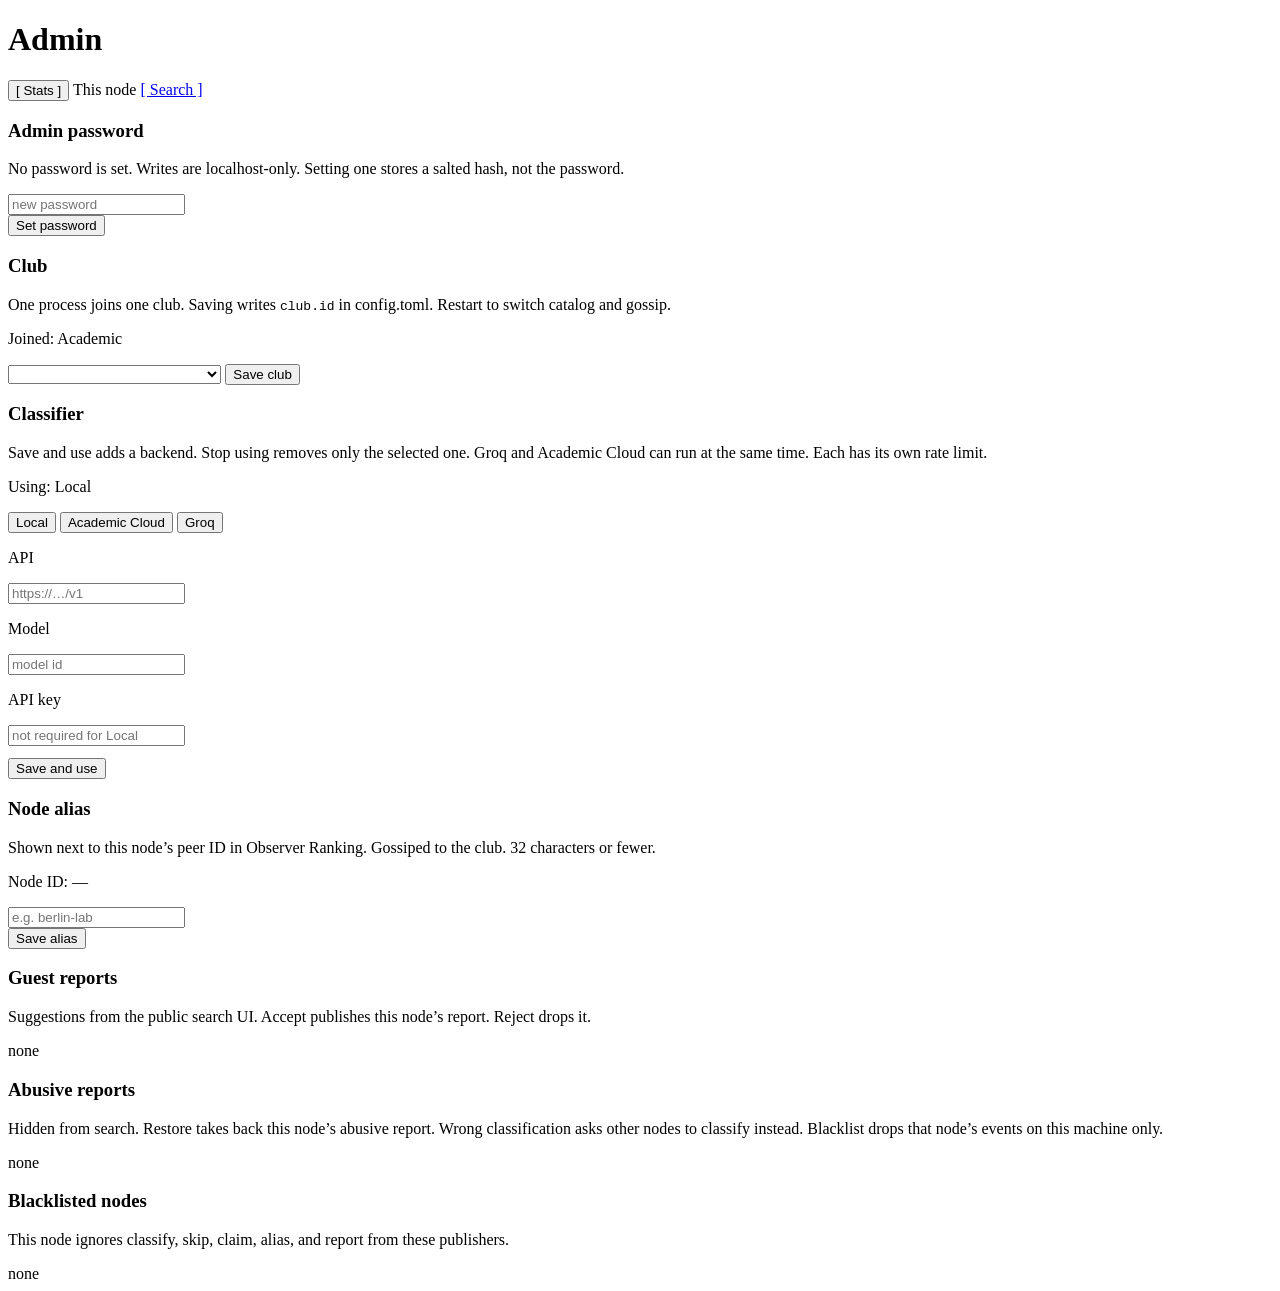
==== observer/static/admin.html @ bf6abea1 "Initial observer: local classify over Bitswap WANTs, shared  catalog via gossipsub" ====
<!DOCTYPE html>
<html lang="en">
<head>
<meta charset="utf-8">
<meta name="viewport" content="width=device-width, initial-scale=1">
<title>IPFS Observer — Admin</title>
<link rel="stylesheet" href="/static/style.css">
</head>
<body>
<div class="container">
  <h1>Admin</h1>
  <div class="meta-line">
    <button type="button" class="disclosure" id="statsToggle" onclick="toggleStats()">[ Stats ]</button>
    <span id="metaBits">This node</span>
    <a href="/">[ Search ]</a>
  </div>
  <div class="stats-row" id="statCards"></div>

  <div class="section" id="authWait">
    <p class="hint">Checking admin access…</p>
  </div>

  <div class="section" id="loginSection" hidden>
    <h3>Log in</h3>
    <p class="hint">This node has an admin password. Sign in to use admin features.</p>
    <div class="row">
      <div style="flex:1;min-width:12em">
        <input type="password" id="loginPassword" autocomplete="current-password" placeholder="password" onkeydown="if(event.key==='Enter')login()">
      </div>
      <button type="button" class="btn btn-search" id="loginBtn" onclick="login()">Log in</button>
    </div>
    <div class="status" id="loginStatus"></div>
  </div>

  <div class="section" id="passwordSection" hidden>
    <h3>Admin password</h3>
    <p class="hint" id="passwordHint">No password is set. Writes are localhost-only. Setting one stores a salted hash, not the password.</p>
    <div class="row" id="currentPasswordRow" hidden>
      <div style="flex:1;min-width:12em">
        <input type="password" id="currentPassword" autocomplete="current-password" placeholder="current password">
      </div>
    </div>
    <div class="row" style="margin-top:10px">
      <div style="flex:1;min-width:12em">
        <input type="password" id="newPassword" autocomplete="new-password" placeholder="new password" onkeydown="if(event.key==='Enter')savePassword()">
      </div>
      <button type="button" class="btn btn-search" id="savePassword" onclick="savePassword()">Set password</button>
      <button type="button" class="btn" id="clearPassword" hidden onclick="clearPassword()">Remove password</button>
      <button type="button" class="btn" id="logoutBtn" hidden onclick="logout()">Log out</button>
    </div>
    <div class="status" id="passwordStatus"></div>
  </div>

  <div id="adminFeatures" hidden>
  <div class="section">
    <h3>Club</h3>
    <p class="hint">One process joins one club. Saving writes <code>club.id</code> in config.toml. Restart to switch catalog and gossip.</p>
    <p class="hint" id="clubNow">Joined: Academic</p>
    <div class="row">
      <select id="club" style="width:auto;min-width:16em"></select>
      <button type="button" class="btn btn-search" id="saveClub" onclick="saveClub()">Save club</button>
    </div>
    <div class="status" id="clubStatus"></div>
  </div>

  <div class="section">
    <h3>Classifier</h3>
    <p class="hint">Save and use adds a backend. Stop using removes only the selected one. Groq and Academic Cloud can run at the same time. Each has its own rate limit.</p>
    <p class="hint" id="llmNow">Using: Local</p>
    <div class="row" id="llmToggles">
      <button type="button" class="btn" data-llm="lmstudio" onclick="pickLlm('lmstudio')">Local</button>
      <button type="button" class="btn" data-llm="academiccloud" onclick="pickLlm('academiccloud')">Academic Cloud</button>
      <button type="button" class="btn" data-llm="groq" onclick="pickLlm('groq')">Groq</button>
    </div>
    <p class="field-label">API</p>
    <input type="text" id="llmUrl" placeholder="https://…/v1" autocomplete="off" oninput="syncLlmButton()">
    <p class="field-label">Model</p>
    <input type="text" id="llmModel" placeholder="model id" autocomplete="off" oninput="syncLlmButton()">
    <p class="field-label">API key</p>
    <input type="password" id="llmKey" placeholder="not required for Local" autocomplete="off" oninput="syncLlmButton()">
    <div class="row" style="margin-top:12px">
      <button type="button" class="btn btn-search" id="saveLlm" onclick="llmAction()">Save and use</button>
    </div>
    <div class="status" id="llmStatus"></div>
  </div>

  <div class="section">
    <h3>Node alias</h3>
    <p class="hint">Shown next to this node’s peer ID in Observer Ranking. Gossiped to the club. 32 characters or fewer.</p>
    <p class="hint" id="peerId">Node ID: —</p>
    <div class="row">
      <div class="input-wrap" style="flex:1;min-width:0">
        <input type="text" id="alias" maxlength="32" placeholder="e.g. berlin-lab">
      </div>
      <button type="button" class="btn btn-search" id="saveAlias" onclick="saveAlias()">Save alias</button>
    </div>
    <div class="status" id="aliasStatus"></div>
  </div>

  <div class="section">
    <h3>Guest reports</h3>
    <p class="hint">Suggestions from the public search UI. Accept publishes this node’s report. Reject drops it.</p>
    <div id="proposalList"><div class="empty">none</div></div>
    <div class="status" id="proposalStatus"></div>
  </div>

  <div class="section">
    <h3>Abusive reports</h3>
    <p class="hint">Hidden from search. Restore takes back this node’s abusive report. Wrong classification asks other nodes to classify instead. Blacklist drops that node’s events on this machine only.</p>
    <div id="abusiveList"><div class="empty">none</div></div>
    <div class="status" id="abusiveStatus"></div>
  </div>

  <div class="section">
    <h3>Blacklisted nodes</h3>
    <p class="hint">This node ignores classify, skip, claim, alias, and report from these publishers.</p>
    <div id="blacklistList"><div class="empty">none</div></div>
    <div class="status" id="blacklistStatus"></div>
  </div>
  </div>
</div>
<script>
let authState = {password_set: false, authenticated: false, ready: false};

function esc(s) {
  return String(s ?? '').replace(/[&<>"]/g, c => ({'&':'&amp;','<':'&lt;','>':'&gt;','"':'&quot;'}[c]));
}
function canAdmin() {
  return !authState.password_set || authState.authenticated;
}
function applyAuth(d) {
  authState = {
    password_set: !!d.password_set,
    authenticated: !!d.authenticated,
    ready: true,
  };
  const locked = authState.password_set;
  const ok = canAdmin();
  document.getElementById('authWait').hidden = true;
  document.getElementById('loginSection').hidden = !locked || ok;
  document.getElementById('passwordSection').hidden = locked && !ok;
  document.getElementById('adminFeatures').hidden = !ok;
  document.getElementById('currentPasswordRow').hidden = !locked;
  document.getElementById('clearPassword').hidden = !locked || !ok;
  document.getElementById('logoutBtn').hidden = !locked || !ok;
  document.getElementById('savePassword').textContent = locked ? 'Change password' : 'Set password';
  document.getElementById('passwordHint').textContent = locked
    ? 'Password is stored as a salted hash. Changing it signs you in again; removing it returns to localhost-only admin.'
    : 'No password is set. Writes are localhost-only. Setting one stores a salted hash, not the password.';
}
async function api(url, opts) {
  const res = await fetch(url, {credentials: 'include', ...opts});
  let d = {};
  try { d = await res.json(); } catch (e) {}
  const gate = url.startsWith('/api/admin/login') || url.startsWith('/api/admin/password');
  if (res.status === 401 && authState.password_set && !gate) {
    applyAuth({password_set: true, authenticated: false});
  }
  return {res, d};
}
async function loadAuth() {
  try {
    const {d} = await api('/api/admin/status');
    applyAuth(d);
  } catch (e) {
    applyAuth({password_set: false, authenticated: false});
  }
  return canAdmin();
}
async function login() {
  const status = document.getElementById('loginStatus');
  const btn = document.getElementById('loginBtn');
  status.className = 'status';
  status.textContent = 'Signing in…';
  btn.disabled = true;
  try {
    const {res, d} = await api('/api/admin/login', {
      method: 'POST',
      headers: {'Content-Type': 'application/json'},
      body: JSON.stringify({password: document.getElementById('loginPassword').value}),
    });
    if (!res.ok) {
      status.className = 'status err';
      status.textContent = d.detail || 'login failed';
      return;
    }
    document.getElementById('loginPassword').value = '';
    applyAuth(d);
    status.className = 'status ok';
    status.textContent = '';
    loadClub();
    loadAlias();
    loadLlm();
    loadAbusive();
  } catch (e) {
    status.className = 'status err';
    status.textContent = 'login failed';
  } finally {
    btn.disabled = false;
  }
}
async function logout() {
  await api('/api/admin/logout', {method: 'POST'});
  applyAuth({password_set: true, authenticated: false});
  document.getElementById('loginStatus').textContent = '';
}
async function savePassword() {
  const status = document.getElementById('passwordStatus');
  const btn = document.getElementById('savePassword');
  status.className = 'status';
  status.textContent = 'Saving…';
  btn.disabled = true;
  try {
    const {res, d} = await api('/api/admin/password', {
      method: 'POST',
      headers: {'Content-Type': 'application/json'},
      body: JSON.stringify({
        password: document.getElementById('newPassword').value,
        current: document.getElementById('currentPassword').value,
      }),
    });
    if (!res.ok) {
      status.className = 'status err';
      status.textContent = d.detail || 'save failed';
      return;
    }
    document.getElementById('newPassword').value = '';
    document.getElementById('currentPassword').value = '';
    applyAuth(d);
    status.className = 'status ok';
    status.textContent = 'password saved';
  } catch (e) {
    status.className = 'status err';
    status.textContent = 'save failed';
  } finally {
    btn.disabled = false;
  }
}
async function clearPassword() {
  const status = document.getElementById('passwordStatus');
  status.className = 'status';
  status.textContent = 'Removing…';
  try {
    const {res, d} = await api('/api/admin/password/clear', {
      method: 'POST',
      headers: {'Content-Type': 'application/json'},
      body: JSON.stringify({current: document.getElementById('currentPassword').value}),
    });
    if (!res.ok) {
      status.className = 'status err';
      status.textContent = d.detail || 'remove failed';
      return;
    }
    document.getElementById('newPassword').value = '';
    document.getElementById('currentPassword').value = '';
    applyAuth(d);
    status.className = 'status ok';
    status.textContent = 'password removed · localhost-only again';
  } catch (e) {
    status.className = 'status err';
    status.textContent = 'remove failed';
  }
}
function statCard(value, label) {
  return `<div class="stat-card"><div class="stat-value">${esc(value)}</div><div class="stat-label">${esc(label)}</div></div>`;
}
function toggleStats() {
  const row = document.getElementById('statCards');
  const btn = document.getElementById('statsToggle');
  row.classList.toggle('open');
  btn.classList.toggle('open');
}
async function loadStats() {
  try {
    const s = await fetch('/api/stats').then(r => r.json());
    const w = s.work || {};
    const club = (s.club && (s.club.name || s.club.id)) || '—';
    const gate = authState.password_set ? 'password required' : 'localhost only';
    const model = [s.llm_name, s.model].filter(Boolean).join(' · ') || '—';
    document.getElementById('metaBits').textContent =
      `Club: ${club} · ${model} · ${gate}`;
    document.getElementById('statCards').innerHTML =
      statCard((w.backlog||0).toLocaleString(), 'queue') +
      statCard((w.discovered||0).toLocaleString(), 'discovered') +
      statCard((w.processing||0).toLocaleString(), 'processing') +
      statCard((s.classifies||0).toLocaleString(), 'classified') +
      statCard(s.llm ? 'up' : 'down', 'llm');
  } catch (e) {}
}
async function loadAlias() {
  try {
    const {d} = await api('/api/alias');
    document.getElementById('alias').value = d.alias || '';
    document.getElementById('peerId').textContent =
      'Node ID: ' + (d.peer_id || '—');
  } catch (e) {}
}
async function saveAlias() {
  const status = document.getElementById('aliasStatus');
  const btn = document.getElementById('saveAlias');
  status.className = 'status';
  status.textContent = 'Saving…';
  btn.disabled = true;
  try {
    const {res, d} = await api('/api/alias', {
      method: 'POST',
      headers: { 'Content-Type': 'application/json' },
      body: JSON.stringify({ alias: document.getElementById('alias').value }),
    });
    if (!res.ok) {
      status.className = 'status err';
      status.textContent = d.detail || d.error || 'save failed';
      return;
    }
    document.getElementById('alias').value = d.alias || '';
    if (d.peer_id) {
      document.getElementById('peerId').textContent = 'Node ID: ' + d.peer_id;
    }
    status.className = 'status ok';
    status.textContent = d.published
      ? 'saved and gossiped'
      : 'saved locally · clubd did not publish';
  } catch (e) {
    status.className = 'status err';
    status.textContent = 'save failed';
  } finally {
    btn.disabled = false;
  }
}
function showClub(d) {
  const cur = d.current || {};
  const label = cur.name || cur.id || '—';
  let line = 'Joined: ' + label;
  if (d.restart_needed) line += ' · next start: ' + (d.next || '');
  if (d.env_locked) line += ' · locked by OBSERVER_CLUB_ID';
  document.getElementById('clubNow').textContent = line;
  const sel = document.getElementById('club');
  const pick = d.next || cur.id || 'academic';
  const clubs = d.clubs || [];
  sel.innerHTML = clubs.map(c =>
    `<option value="${esc(c.id)}">${esc(c.name || c.id)}</option>`
  ).join('');
  sel.value = pick;
  document.getElementById('saveClub').disabled = !!d.env_locked;
}
async function loadClub() {
  try {
    const {res, d} = await api('/api/clubs');
    if (res.ok) showClub(d);
  } catch (e) {}
}
async function saveClub() {
  const status = document.getElementById('clubStatus');
  const btn = document.getElementById('saveClub');
  status.className = 'status';
  status.textContent = 'Saving…';
  btn.disabled = true;
  try {
    const {res, d} = await api('/api/clubs', {
      method: 'POST',
      headers: { 'Content-Type': 'application/json' },
      body: JSON.stringify({ id: document.getElementById('club').value }),
    });
    if (!res.ok) {
      status.className = 'status err';
      status.textContent = d.detail || d.error || 'save failed';
      return;
    }
    showClub(d);
    status.className = 'status ok';
    status.textContent = d.restart_needed
      ? 'saved · run make stop && make start to join ' + d.next
      : 'already on this club';
  } catch (e) {
    status.className = 'status err';
    status.textContent = 'save failed';
  } finally {
    btn.disabled = false;
    loadClub();
  }
}
let llmState = {active: 'lmstudio', providers: []};
let llmSelected = 'lmstudio';
const LLM_DEFAULTS = {
  lmstudio: {name: 'Local', base_url: 'http://127.0.0.1:1234/v1', model: ''},
  academiccloud: {name: 'Academic Cloud', base_url: 'https://chat-ai.academiccloud.de/v1', model: 'qwen3.6-35b-a3b'},
  groq: {name: 'Groq', base_url: 'https://api.groq.com/openai/v1', model: 'openai/gpt-oss-20b'},
};

function llmProvider(id) {
  return (llmState.providers || []).find(p => p.id === id) || {};
}
function llmDefaults(id) {
  const p = llmProvider(id);
  const stock = LLM_DEFAULTS[id] || {};
  return {
    name: p.name || stock.name || id,
    base_url: p.default_base_url || stock.base_url || '',
    model: p.default_model || stock.model || '',
    needs_key: p.needs_key,
    has_key: p.has_key,
  };
}
function llmActiveIds() {
  if (Array.isArray(llmState.active_ids) && llmState.active_ids.length) {
    return llmState.active_ids;
  }
  return llmState.active ? [llmState.active] : [];
}
function llmInUse(id) {
  return llmActiveIds().includes(id);
}
function fillLlmFields(id) {
  const d = llmDefaults(id);
  document.getElementById('llmUrl').value = d.base_url;
  document.getElementById('llmModel').value = d.model;
  const key = document.getElementById('llmKey');
  key.value = '';
  key.placeholder = d.has_key ? 'unchanged' : (d.needs_key ? 'required' : 'not required for Local');
}
function markLlmToggle(id) {
  document.querySelectorAll('#llmToggles [data-llm]').forEach(btn => {
    const pid = btn.getAttribute('data-llm');
    btn.classList.toggle('on', pid === id);
    btn.classList.toggle('in-use', llmInUse(pid));
  });
}
function syncLlmButton() {
  const btn = document.getElementById('saveLlm');
  const inUse = llmInUse(llmSelected);
  const newKey = !!document.getElementById('llmKey').value;
  btn.textContent = (inUse && !newKey) ? 'Stop using' : 'Save and use';
}
function showLlm(d) {
  llmState = d;
  if (!llmSelected) llmSelected = (llmActiveIds()[0] || 'lmstudio');
  markLlmToggle(llmSelected);
  fillLlmFields(llmSelected);
  const ids = llmActiveIds();
  if (ids.length) {
    const bits = ['Using: ' + (d.name || ids.join(', '))];
    if (d.model) bits.push(d.model);
    if (d.available != null) bits.push(d.available ? 'up' : 'down');
    document.getElementById('llmNow').textContent = bits.join(' · ');
  } else {
    document.getElementById('llmNow').textContent = 'Not using a classifier';
  }
  syncLlmButton();
}
function renderProposals(rows) {
  const el = document.getElementById('proposalList');
  if (!rows.length) { el.innerHTML = '<div class="empty">none</div>'; return; }
  el.innerHTML = rows.map(r => `
    <div class="result-item abusive-item" data-cid="${esc(r.cid)}" data-reason="${esc(r.reason)}">
      <div class="abusive-top">
        <div class="result-main">
          <a class="result-cid" href="https://dweb.link/ipfs/${esc(r.cid)}" target="_blank" rel="noopener">${esc(r.cid)}</a>
          <div class="meta">
            <b>${esc(r.reason === 'wrong' ? 'wrong classification' : 'abusive')}</b>
            ${r.mime_type ? ' · ' + esc(r.mime_type) : ''}
            ${r.field ? ' · ' + esc(r.field) : ''}
            ${r.count > 1 ? ' · ' + esc(r.count) + ' reports' : ''}
          </div>
          ${r.topic ? `<div class="result-title">${esc(r.topic)}</div>` : ''}
        </div>
        <div class="result-actions">
          <button type="button" class="btn" data-decide="accept">Accept</button>
          <button type="button" class="btn" data-decide="reject">Reject</button>
          <div class="report-status"></div>
        </div>
      </div>
    </div>`).join('');
}
function renderAbusive(results) {
  const el = document.getElementById('abusiveList');
  if (!results.length) { el.innerHTML = '<div class="empty">none</div>'; return; }
  el.innerHTML = results.map(r => {
    const actions = r.mine
      ? `<button type="button" class="btn" data-reason="clear">Restore</button>
         <button type="button" class="btn" data-reason="wrong">Wrong classification</button>`
      : '';
    const reporters = (r.reporters || []).map(p => {
      const name = p.alias ? esc(p.alias) + ' · ' : '';
      const block = p.blacklisted
        ? '<span class="report-status">blacklisted</span>'
        : '<button type="button" class="btn" data-blacklist>Blacklist</button>';
      return `<div class="reporter-row" data-publisher="${esc(p.publisher)}">
        <div class="result-cid">Reported by ${name}${esc(p.publisher)}</div>
        ${block}
      </div>`;
    }).join('');
    return `
    <div class="result-item abusive-item" data-cid="${esc(r.cid)}">
      <div class="abusive-top">
        <div class="result-main">
          <a class="result-cid" href="https://dweb.link/ipfs/${esc(r.cid)}" target="_blank" rel="noopener">${esc(r.cid)}</a>
          <div class="meta">
            <b>${esc(r.mime_type || 'unknown')}</b>
            ${r.field ? ' · ' + esc(r.field) : ''}
          </div>
          ${r.topic ? `<div class="result-title">${esc(r.topic)}</div>` : ''}
        </div>
        <div class="result-actions">${actions}<div class="report-status"></div></div>
      </div>
      ${reporters}
    </div>`;
  }).join('');
}
function renderBlacklist(rows) {
  const el = document.getElementById('blacklistList');
  if (!rows.length) { el.innerHTML = '<div class="empty">none</div>'; return; }
  el.innerHTML = rows.map(p => `
    <div class="result-item" data-publisher="${esc(p.publisher)}">
      <div class="result-main">
        <div class="result-cid">${p.alias ? esc(p.alias) + ' · ' : ''}${esc(p.publisher)}</div>
      </div>
      <div class="result-actions">
        <button type="button" class="btn" data-unblacklist>Unblock</button>
      </div>
    </div>`).join('');
}
async function loadAbusive() {
  try {
    const {res, d} = await api('/api/reports');
    if (res.ok) {
      renderProposals(d.proposals || []);
      renderAbusive(d.results || []);
    }
  } catch (e) {}
  try {
    const {res, d} = await api('/api/blacklist');
    if (res.ok) renderBlacklist(d.publishers || []);
  } catch (e) {}
}
async function changeReport(item, cid, reason) {
  const status = item.querySelector('.report-status') || document.getElementById('abusiveStatus');
  const buttons = item.querySelectorAll('button');
  buttons.forEach(b => { b.disabled = true; });
  try {
    const {res, d} = await api('/api/report', {
      method: 'POST',
      headers: {'Content-Type': 'application/json'},
      body: JSON.stringify({cid, reason}),
    });
    if (!res.ok) {
      status.textContent = d.detail || 'update failed';
      buttons.forEach(b => { b.disabled = false; });
      return;
    }
    loadAbusive();
  } catch (e) {
    status.textContent = 'update failed';
    buttons.forEach(b => { b.disabled = false; });
  }
}
document.getElementById('proposalList').addEventListener('click', ev => {
  const item = ev.target.closest('.result-item');
  const btn = ev.target.closest('[data-decide]');
  if (!item || !btn) return;
  ev.preventDefault();
  decideProposal(
    item,
    item.getAttribute('data-cid'),
    item.getAttribute('data-reason'),
    btn.getAttribute('data-decide'),
  );
});
async function decideProposal(item, cid, reason, action) {
  const status = item.querySelector('.report-status') || document.getElementById('proposalStatus');
  const buttons = item.querySelectorAll('button');
  buttons.forEach(b => { b.disabled = true; });
  try {
    const {res, d} = await api('/api/reports/decide', {
      method: 'POST',
      headers: {'Content-Type': 'application/json'},
      body: JSON.stringify({cid, reason, action}),
    });
    if (!res.ok) {
      status.textContent = d.detail || 'update failed';
      buttons.forEach(b => { b.disabled = false; });
      return;
    }
    loadAbusive();
  } catch (e) {
    status.textContent = 'update failed';
    buttons.forEach(b => { b.disabled = false; });
  }
}
document.getElementById('abusiveList').addEventListener('click', ev => {
  const item = ev.target.closest('.result-item');
  if (!item) return;
  const block = ev.target.closest('[data-blacklist]');
  if (block) {
    ev.preventDefault();
    const row = block.closest('[data-publisher]');
    blacklistPublisher(row && row.getAttribute('data-publisher'));
    return;
  }
  const btn = ev.target.closest('[data-reason]');
  if (!btn) return;
  ev.preventDefault();
  changeReport(item, item.getAttribute('data-cid'), btn.getAttribute('data-reason'));
});
document.getElementById('blacklistList').addEventListener('click', ev => {
  const btn = ev.target.closest('[data-unblacklist]');
  const item = ev.target.closest('[data-publisher]');
  if (!btn || !item) return;
  ev.preventDefault();
  unblacklistPublisher(item.getAttribute('data-publisher'));
});
async function blacklistPublisher(publisher) {
  const status = document.getElementById('abusiveStatus');
  if (!publisher) return;
  try {
    const {res, d} = await api('/api/blacklist', {
      method: 'POST',
      headers: {'Content-Type': 'application/json'},
      body: JSON.stringify({publisher}),
    });
    if (!res.ok) {
      status.textContent = d.detail || 'blacklist failed';
      return;
    }
    status.textContent = '';
    loadAbusive();
  } catch (e) {
    status.textContent = 'blacklist failed';
  }
}
async function unblacklistPublisher(publisher) {
  const status = document.getElementById('blacklistStatus');
  if (!publisher) return;
  try {
    const {res, d} = await api('/api/blacklist/clear', {
      method: 'POST',
      headers: {'Content-Type': 'application/json'},
      body: JSON.stringify({publisher}),
    });
    if (!res.ok) {
      status.textContent = d.detail || 'unblock failed';
      return;
    }
    status.textContent = '';
    loadAbusive();
  } catch (e) {
    status.textContent = 'unblock failed';
  }
}
async function loadLlm() {
  try {
    const {res, d} = await api('/api/llm');
    if (res.ok) showLlm(d);
  } catch (e) {}
}
function pickLlm(id) {
  llmSelected = id;
  fillLlmFields(id);
  markLlmToggle(id);
  document.getElementById('llmStatus').className = 'status';
  document.getElementById('llmStatus').textContent = '';
  syncLlmButton();
}
function llmAction() {
  const inUse = llmInUse(llmSelected);
  const newKey = !!document.getElementById('llmKey').value;
  if (inUse && !newKey) {
    stopLlm();
  } else {
    saveLlm();
  }
}
async function stopLlm() {
  const status = document.getElementById('llmStatus');
  const btn = document.getElementById('saveLlm');
  const keep = llmSelected;
  status.className = 'status';
  status.textContent = 'Stopping…';
  btn.disabled = true;
  try {
    const {res, d} = await api('/api/llm', {
      method: 'POST',
      headers: {'Content-Type': 'application/json'},
      body: JSON.stringify({id: keep, enabled: false}),
    });
    if (!res.ok) {
      status.className = 'status err';
      status.textContent = d.detail || 'stop failed';
      return;
    }
    llmSelected = keep;
    showLlm(d);
    pickLlm(keep);
    status.className = 'status ok';
    status.textContent = 'stopped';
    loadStats();
  } catch (e) {
    status.className = 'status err';
    status.textContent = 'stop failed';
  } finally {
    btn.disabled = false;
    syncLlmButton();
  }
}
async function saveLlm() {
  const status = document.getElementById('llmStatus');
  const btn = document.getElementById('saveLlm');
  status.className = 'status';
  status.textContent = 'Saving…';
  btn.disabled = true;
  try {
    const {res, d} = await api('/api/llm', {
      method: 'POST',
      headers: {'Content-Type': 'application/json'},
      body: JSON.stringify({
        id: llmSelected || 'lmstudio',
        base_url: document.getElementById('llmUrl').value,
        model: document.getElementById('llmModel').value,
        api_key: document.getElementById('llmKey').value,
      }),
    });
    if (!res.ok) {
      status.className = 'status err';
      status.textContent = d.detail || 'save failed';
      return;
    }
    document.getElementById('llmKey').value = '';
    showLlm(d);
    status.className = 'status ok';
    status.textContent = 'saved · ' + (d.available ? 'up' : 'down');
    loadStats();
  } catch (e) {
    status.className = 'status err';
    status.textContent = 'save failed';
  } finally {
    btn.disabled = false;
    syncLlmButton();
  }
}
(async () => {
  await loadAuth();
  loadStats();
  if (canAdmin()) {
    loadClub();
    loadAlias();
    loadLlm();
    loadAbusive();
  }
  setInterval(loadStats, 5000);
  setInterval(() => { if (canAdmin()) loadAbusive(); }, 15000);
})();
</script>
</body>
</html>
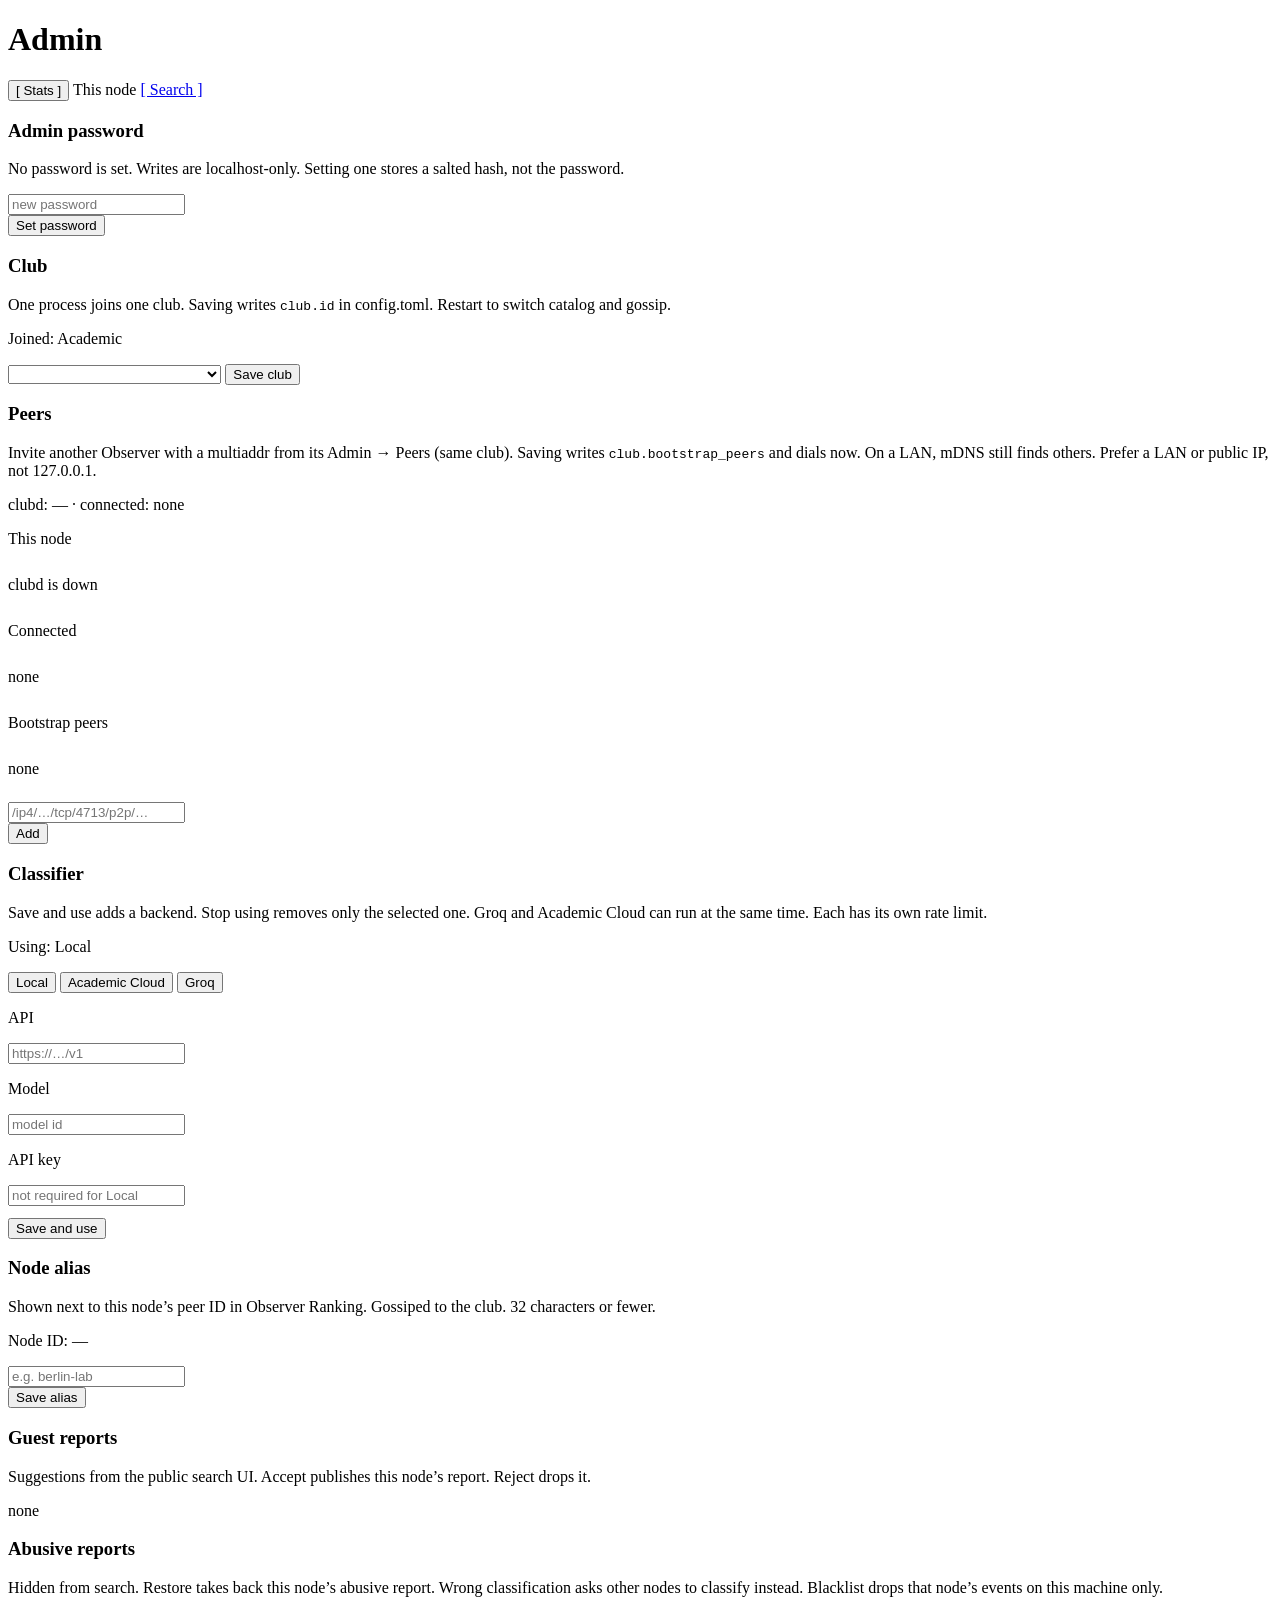
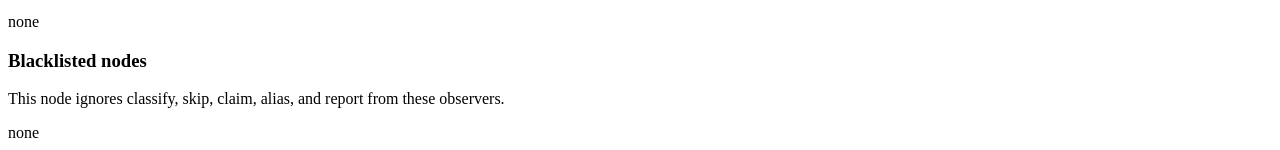
==== commit 14fbcd8f: "Manage bootstrap multiaddrs in admin ui" ====
--- a/observer/static/admin.html
+++ b/observer/static/admin.html
@@ -61,6 +61,25 @@
       <button type="button" class="btn btn-search" id="saveClub" onclick="saveClub()">Save club</button>
     </div>
     <div class="status" id="clubStatus"></div>
+  </div>
+
+  <div class="section">
+    <h3>Peers</h3>
+    <p class="hint">Invite another Observer with a multiaddr from its Admin → Peers (same club). Saving writes <code>club.bootstrap_peers</code> and dials now. On a LAN, mDNS still finds others. Prefer a LAN or public IP, not 127.0.0.1.</p>
+    <p class="hint" id="peerMesh">clubd: — · connected: none</p>
+    <p class="field-label">This node</p>
+    <div id="shareAddrs"><div class="empty" style="padding:12px 0">clubd is down</div></div>
+    <p class="field-label">Connected</p>
+    <div id="connectedPeers"><div class="empty" style="padding:12px 0">none</div></div>
+    <p class="field-label">Bootstrap peers</p>
+    <div id="bootstrapList"><div class="empty" style="padding:12px 0">none</div></div>
+    <div class="row" style="margin-top:12px">
+      <div class="input-wrap" style="flex:1;min-width:0">
+        <input type="text" id="bootstrapAddr" placeholder="/ip4/…/tcp/4713/p2p/…" autocomplete="off" onkeydown="if(event.key==='Enter')addBootstrap()">
+      </div>
+      <button type="button" class="btn btn-search" id="addBootstrap" onclick="addBootstrap()">Add</button>
+    </div>
+    <div class="status" id="bootstrapStatus"></div>
   </div>
 
   <div class="section">
@@ -113,7 +132,7 @@
 
   <div class="section">
     <h3>Blacklisted nodes</h3>
-    <p class="hint">This node ignores classify, skip, claim, alias, and report from these publishers.</p>
+    <p class="hint">This node ignores classify, skip, claim, alias, and report from these observers.</p>
     <div id="blacklistList"><div class="empty">none</div></div>
     <div class="status" id="blacklistStatus"></div>
   </div>
@@ -192,6 +211,7 @@
     loadAlias();
     loadLlm();
     loadAbusive();
+    loadBootstrap();
   } catch (e) {
     status.className = 'status err';
     status.textContent = 'login failed';
@@ -379,6 +399,147 @@
     loadClub();
   }
 }
+let bootstrapState = {bootstrap: [], connected: [], share: [], addrs: []};
+function copyAddr(addr, btn) {
+  const done = () => {
+    const prev = btn.textContent;
+    btn.textContent = 'Copied';
+    setTimeout(() => { btn.textContent = prev; }, 1200);
+  };
+  if (navigator.clipboard && navigator.clipboard.writeText) {
+    navigator.clipboard.writeText(addr).then(done).catch(() => {});
+    return;
+  }
+  const ta = document.createElement('textarea');
+  ta.value = addr;
+  document.body.appendChild(ta);
+  ta.select();
+  try { document.execCommand('copy'); done(); } catch (e) {}
+  document.body.removeChild(ta);
+}
+function renderAddrList(el, addrs, emptyText, action) {
+  if (!addrs.length) {
+    el.innerHTML = `<div class="empty" style="padding:12px 0">${esc(emptyText)}</div>`;
+    return;
+  }
+  el.innerHTML = addrs.map(a => `
+    <div class="result-item" data-addr="${esc(a)}">
+      <div class="result-main"><div class="result-cid">${esc(a)}</div></div>
+      <div class="result-actions">
+        <button type="button" class="btn" data-addr-action="${esc(action)}">${action === 'remove' ? 'Remove' : 'Copy'}</button>
+      </div>
+    </div>`).join('');
+}
+function showBootstrap(d) {
+  bootstrapState = d;
+  const n = (d.connected || []).length;
+  const clubd = d.clubd ? 'up' : 'down';
+  document.getElementById('peerMesh').textContent =
+    `clubd: ${clubd} · connected: ${n || 'none'}` +
+    (d.peer_id ? ` · ${d.peer_id}` : '');
+  const share = d.share && d.share.length ? d.share : (d.addrs || []);
+  renderAddrList(
+    document.getElementById('shareAddrs'),
+    share,
+    d.clubd ? 'no listen addresses' : 'clubd is down',
+    'copy',
+  );
+  const connected = document.getElementById('connectedPeers');
+  if (!(d.connected || []).length) {
+    connected.innerHTML = '<div class="empty" style="padding:12px 0">none</div>';
+  } else {
+    connected.innerHTML = (d.connected || []).map(p =>
+      `<div class="result-item"><div class="result-main"><div class="result-cid">${esc(p)}</div></div></div>`
+    ).join('');
+  }
+  renderAddrList(
+    document.getElementById('bootstrapList'),
+    d.bootstrap || [],
+    'none',
+    'remove',
+  );
+}
+async function loadBootstrap() {
+  try {
+    const {res, d} = await api('/api/bootstrap');
+    if (res.ok) showBootstrap(d);
+  } catch (e) {}
+}
+async function saveBootstrap(peers, statusText) {
+  const status = document.getElementById('bootstrapStatus');
+  const btn = document.getElementById('addBootstrap');
+  status.className = 'status';
+  status.textContent = statusText || 'Saving…';
+  btn.disabled = true;
+  try {
+    const {res, d} = await api('/api/bootstrap', {
+      method: 'POST',
+      headers: {'Content-Type': 'application/json'},
+      body: JSON.stringify({peers}),
+    });
+    if (!res.ok) {
+      status.className = 'status err';
+      status.textContent = d.detail || d.error || 'save failed';
+      return false;
+    }
+    showBootstrap(d);
+    const failed = (d.dial || []).filter(x => x.error);
+    if (!d.applied) {
+      status.className = 'status ok';
+      status.textContent = 'saved · clubd did not dial';
+    } else if (failed.length) {
+      status.className = 'status err';
+      status.textContent = 'saved · dial failed: ' + (failed[0].error || 'unreachable');
+    } else {
+      status.className = 'status ok';
+      status.textContent = peers.length ? 'saved and dialed' : 'cleared';
+    }
+    return true;
+  } catch (e) {
+    status.className = 'status err';
+    status.textContent = 'save failed';
+    return false;
+  } finally {
+    btn.disabled = false;
+  }
+}
+async function addBootstrap() {
+  const input = document.getElementById('bootstrapAddr');
+  const addr = (input.value || '').trim();
+  const status = document.getElementById('bootstrapStatus');
+  if (!addr) {
+    status.className = 'status err';
+    status.textContent = 'paste a multiaddr from the other node';
+    return;
+  }
+  const peers = (bootstrapState.bootstrap || []).slice();
+  if (peers.includes(addr)) {
+    status.className = 'status ok';
+    status.textContent = 'already listed';
+    return;
+  }
+  if (await saveBootstrap(peers.concat([addr]), 'Adding…')) {
+    input.value = '';
+  }
+}
+async function removeBootstrap(addr) {
+  const peers = (bootstrapState.bootstrap || []).filter(p => p !== addr);
+  await saveBootstrap(peers, 'Removing…');
+}
+document.getElementById('shareAddrs').addEventListener('click', ev => {
+  const btn = ev.target.closest('[data-addr-action="copy"]');
+  const item = ev.target.closest('[data-addr]');
+  if (!btn || !item) return;
+  ev.preventDefault();
+  copyAddr(item.getAttribute('data-addr'), btn);
+});
+document.getElementById('bootstrapList').addEventListener('click', ev => {
+  const btn = ev.target.closest('[data-addr-action="remove"]');
+  const item = ev.target.closest('[data-addr]');
+  if (!btn || !item) return;
+  ev.preventDefault();
+  removeBootstrap(item.getAttribute('data-addr'));
+});
 let llmState = {active: 'lmstudio', providers: []};
 let llmSelected = 'lmstudio';
 const LLM_DEFAULTS = {
@@ -484,8 +645,8 @@
       const block = p.blacklisted
         ? '<span class="report-status">blacklisted</span>'
         : '<button type="button" class="btn" data-blacklist>Blacklist</button>';
-      return `<div class="reporter-row" data-publisher="${esc(p.publisher)}">
-        <div class="result-cid">Reported by ${name}${esc(p.publisher)}</div>
+      return `<div class="reporter-row" data-observer="${esc(p.observer)}">
+        <div class="result-cid">Reported by ${name}${esc(p.observer)}</div>
         ${block}
       </div>`;
     }).join('');
@@ -510,9 +671,9 @@
   const el = document.getElementById('blacklistList');
   if (!rows.length) { el.innerHTML = '<div class="empty">none</div>'; return; }
   el.innerHTML = rows.map(p => `
-    <div class="result-item" data-publisher="${esc(p.publisher)}">
+    <div class="result-item" data-observer="${esc(p.observer)}">
       <div class="result-main">
-        <div class="result-cid">${p.alias ? esc(p.alias) + ' · ' : ''}${esc(p.publisher)}</div>
+        <div class="result-cid">${p.alias ? esc(p.alias) + ' · ' : ''}${esc(p.observer)}</div>
       </div>
       <div class="result-actions">
         <button type="button" class="btn" data-unblacklist>Unblock</button>
@@ -529,7 +690,7 @@
   } catch (e) {}
   try {
     const {res, d} = await api('/api/blacklist');
-    if (res.ok) renderBlacklist(d.publishers || []);
+    if (res.ok) renderBlacklist(d.observers || []);
   } catch (e) {}
 }
 async function changeReport(item, cid, reason) {
@@ -592,8 +753,8 @@
   const block = ev.target.closest('[data-blacklist]');
   if (block) {
     ev.preventDefault();
-    const row = block.closest('[data-publisher]');
-    blacklistPublisher(row && row.getAttribute('data-publisher'));
+    const row = block.closest('[data-observer]');
+    blacklistObserver(row && row.getAttribute('data-observer'));
     return;
   }
   const btn = ev.target.closest('[data-reason]');
@@ -603,19 +764,19 @@
 });
 document.getElementById('blacklistList').addEventListener('click', ev => {
   const btn = ev.target.closest('[data-unblacklist]');
-  const item = ev.target.closest('[data-publisher]');
+  const item = ev.target.closest('[data-observer]');
   if (!btn || !item) return;
   ev.preventDefault();
-  unblacklistPublisher(item.getAttribute('data-publisher'));
+  unblacklistObserver(item.getAttribute('data-observer'));
 });
-async function blacklistPublisher(publisher) {
+async function blacklistObserver(observer) {
   const status = document.getElementById('abusiveStatus');
-  if (!publisher) return;
+  if (!observer) return;
   try {
     const {res, d} = await api('/api/blacklist', {
       method: 'POST',
       headers: {'Content-Type': 'application/json'},
-      body: JSON.stringify({publisher}),
+      body: JSON.stringify({observer}),
     });
     if (!res.ok) {
       status.textContent = d.detail || 'blacklist failed';
@@ -627,14 +788,14 @@
     status.textContent = 'blacklist failed';
   }
 }
-async function unblacklistPublisher(publisher) {
+async function unblacklistObserver(observer) {
   const status = document.getElementById('blacklistStatus');
-  if (!publisher) return;
+  if (!observer) return;
   try {
     const {res, d} = await api('/api/blacklist/clear', {
       method: 'POST',
       headers: {'Content-Type': 'application/json'},
-      body: JSON.stringify({publisher}),
+      body: JSON.stringify({observer}),
     });
     if (!res.ok) {
       status.textContent = d.detail || 'unblock failed';
@@ -744,9 +905,10 @@
     loadAlias();
     loadLlm();
     loadAbusive();
+    loadBootstrap();
   }
   setInterval(loadStats, 5000);
-  setInterval(() => { if (canAdmin()) loadAbusive(); }, 15000);
+  setInterval(() => { if (canAdmin()) { loadAbusive(); loadBootstrap(); } }, 15000);
 })();
 </script>
 </body>
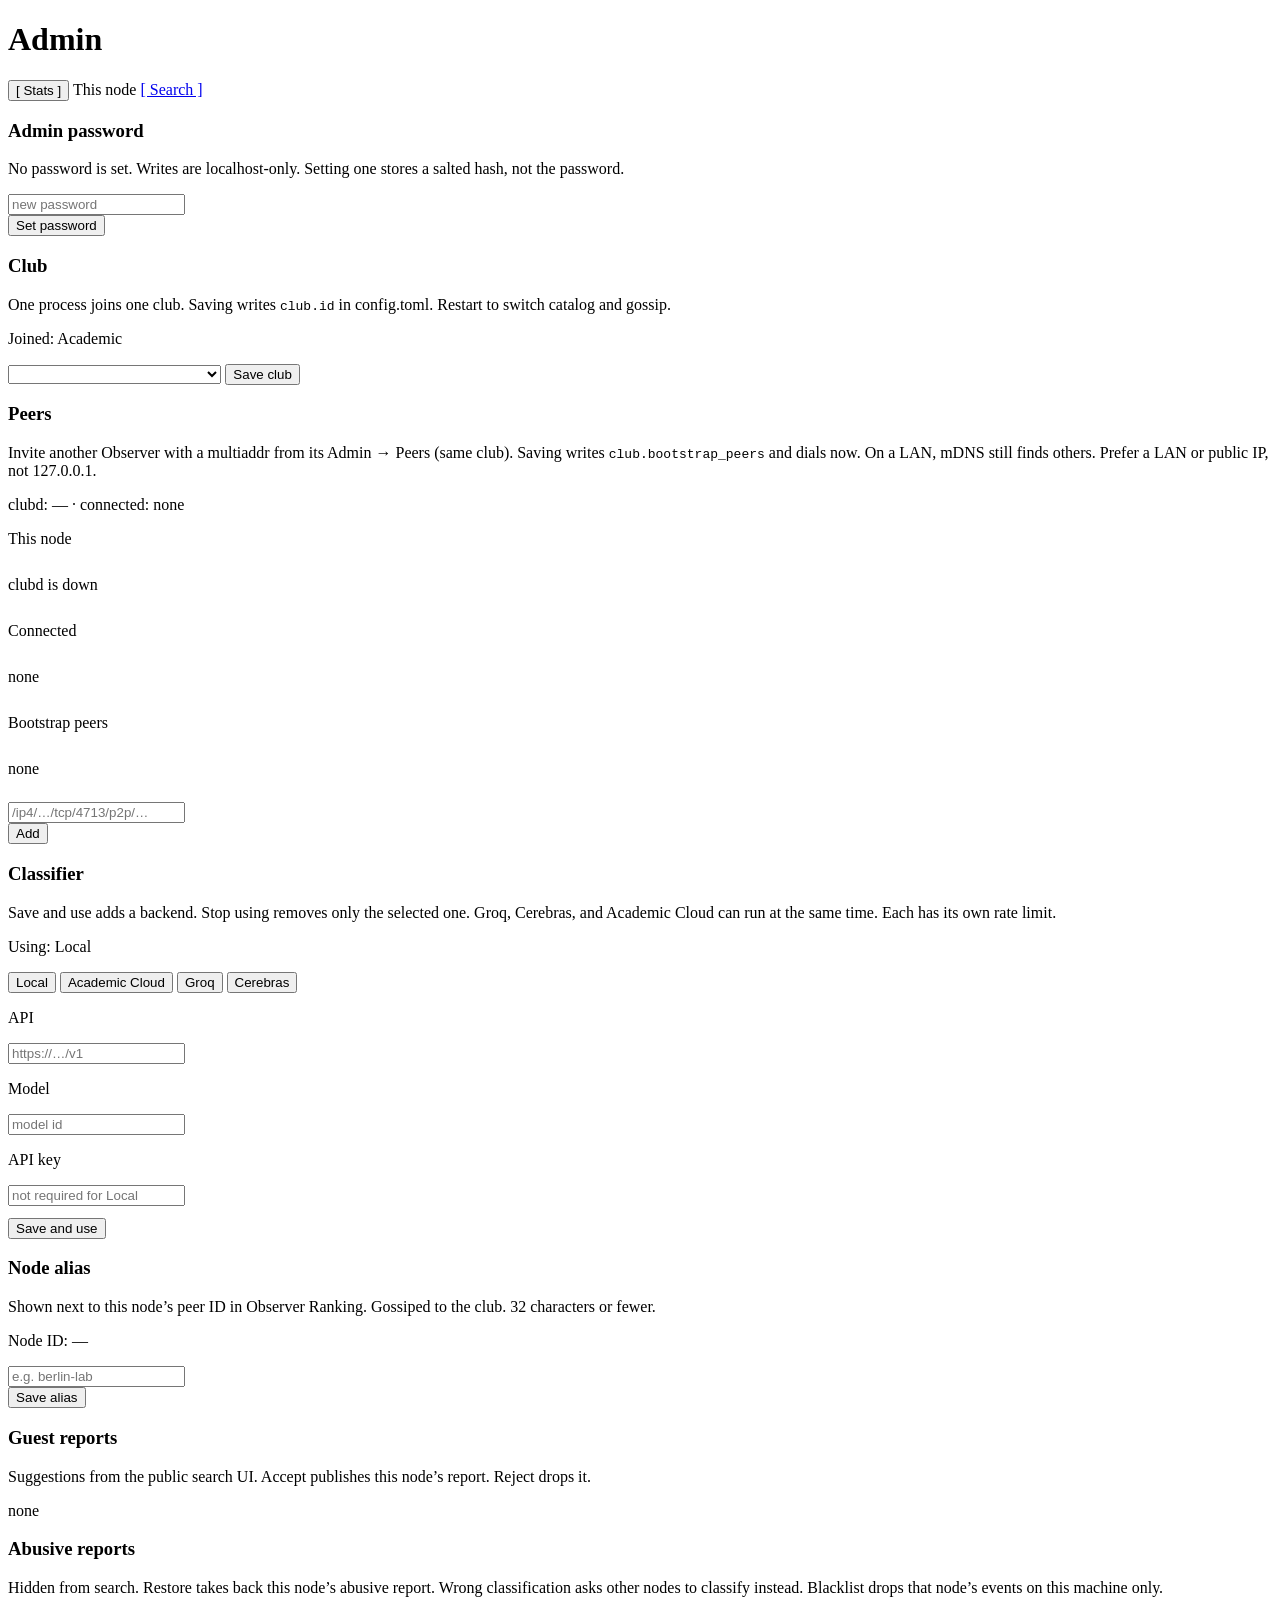
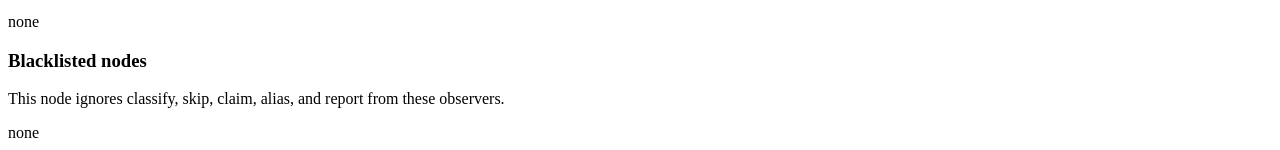
==== commit 81a0ed31: "added cerebras as an LLM classifier option" ====
--- a/observer/static/admin.html
+++ b/observer/static/admin.html
@@ -84,12 +84,13 @@
 
   <div class="section">
     <h3>Classifier</h3>
-    <p class="hint">Save and use adds a backend. Stop using removes only the selected one. Groq and Academic Cloud can run at the same time. Each has its own rate limit.</p>
+    <p class="hint">Save and use adds a backend. Stop using removes only the selected one. Groq, Cerebras, and Academic Cloud can run at the same time. Each has its own rate limit.</p>
     <p class="hint" id="llmNow">Using: Local</p>
     <div class="row" id="llmToggles">
       <button type="button" class="btn" data-llm="lmstudio" onclick="pickLlm('lmstudio')">Local</button>
       <button type="button" class="btn" data-llm="academiccloud" onclick="pickLlm('academiccloud')">Academic Cloud</button>
       <button type="button" class="btn" data-llm="groq" onclick="pickLlm('groq')">Groq</button>
+      <button type="button" class="btn" data-llm="cerebras" onclick="pickLlm('cerebras')">Cerebras</button>
     </div>
     <p class="field-label">API</p>
     <input type="text" id="llmUrl" placeholder="https://…/v1" autocomplete="off" oninput="syncLlmButton()">
@@ -546,6 +547,7 @@
   lmstudio: {name: 'Local', base_url: 'http://127.0.0.1:1234/v1', model: ''},
   academiccloud: {name: 'Academic Cloud', base_url: 'https://chat-ai.academiccloud.de/v1', model: 'qwen3.6-35b-a3b'},
   groq: {name: 'Groq', base_url: 'https://api.groq.com/openai/v1', model: 'openai/gpt-oss-20b'},
+  cerebras: {name: 'Cerebras', base_url: 'https://api.cerebras.ai/v1', model: 'gpt-oss-120b'},
 };
 
 function llmProvider(id) {
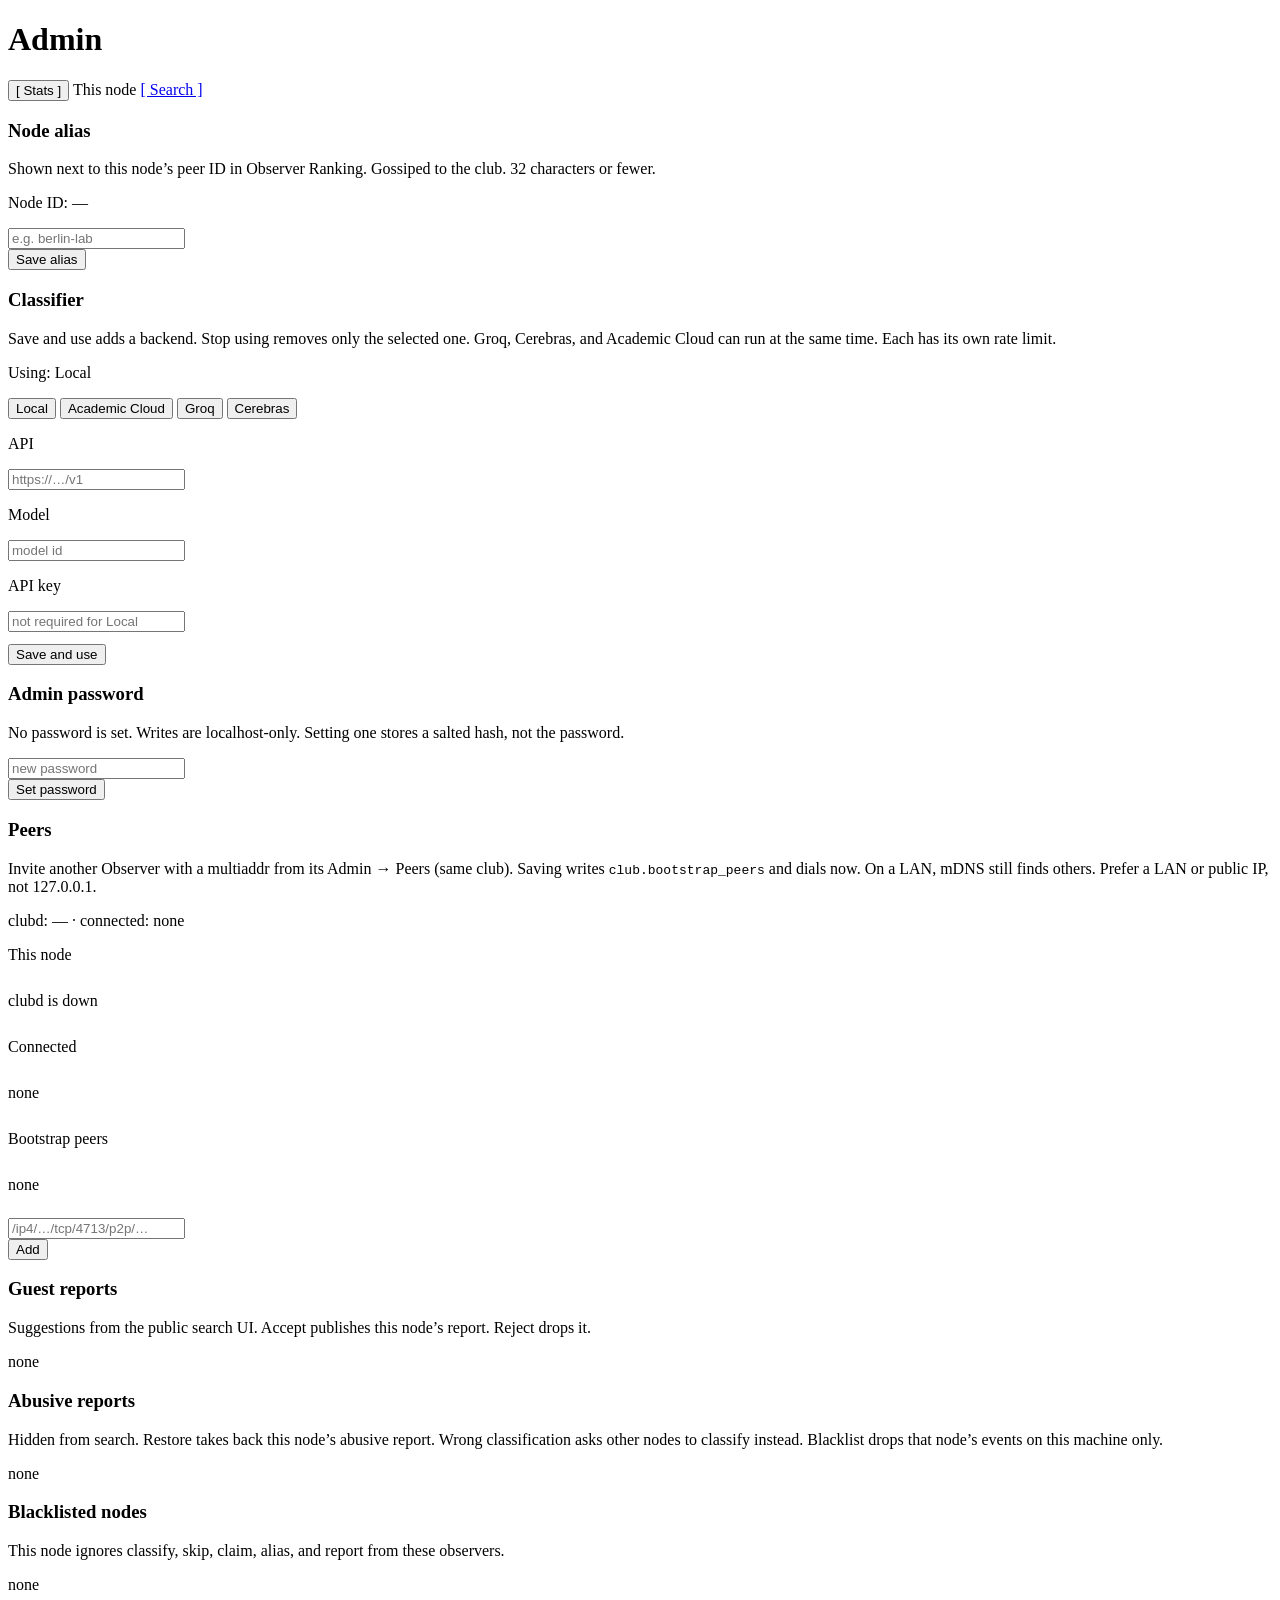
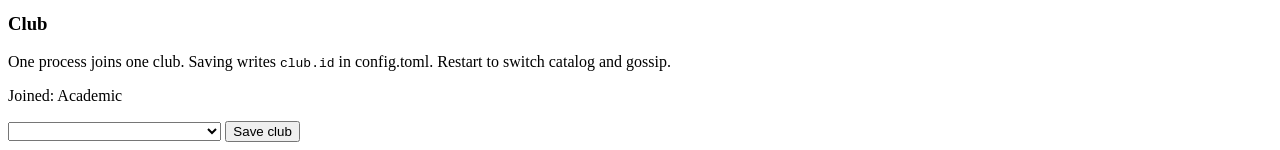
==== commit d4079352: "Queue UnixFS dag-pb WANTs so PDFs can be classified" ====
--- a/observer/static/admin.html
+++ b/observer/static/admin.html
@@ -32,54 +32,18 @@
     <div class="status" id="loginStatus"></div>
   </div>
 
-  <div class="section" id="passwordSection" hidden>
-    <h3>Admin password</h3>
-    <p class="hint" id="passwordHint">No password is set. Writes are localhost-only. Setting one stores a salted hash, not the password.</p>
-    <div class="row" id="currentPasswordRow" hidden>
-      <div style="flex:1;min-width:12em">
-        <input type="password" id="currentPassword" autocomplete="current-password" placeholder="current password">
-      </div>
-    </div>
-    <div class="row" style="margin-top:10px">
-      <div style="flex:1;min-width:12em">
-        <input type="password" id="newPassword" autocomplete="new-password" placeholder="new password" onkeydown="if(event.key==='Enter')savePassword()">
-      </div>
-      <button type="button" class="btn btn-search" id="savePassword" onclick="savePassword()">Set password</button>
-      <button type="button" class="btn" id="clearPassword" hidden onclick="clearPassword()">Remove password</button>
-      <button type="button" class="btn" id="logoutBtn" hidden onclick="logout()">Log out</button>
-    </div>
-    <div class="status" id="passwordStatus"></div>
-  </div>
-
   <div id="adminFeatures" hidden>
   <div class="section">
-    <h3>Club</h3>
-    <p class="hint">One process joins one club. Saving writes <code>club.id</code> in config.toml. Restart to switch catalog and gossip.</p>
-    <p class="hint" id="clubNow">Joined: Academic</p>
+    <h3>Node alias</h3>
+    <p class="hint">Shown next to this node’s peer ID in Observer Ranking. Gossiped to the club. 32 characters or fewer.</p>
+    <p class="hint" id="peerId">Node ID: —</p>
     <div class="row">
-      <select id="club" style="width:auto;min-width:16em"></select>
-      <button type="button" class="btn btn-search" id="saveClub" onclick="saveClub()">Save club</button>
+      <div class="input-wrap" style="flex:1;min-width:0">
+        <input type="text" id="alias" maxlength="32" placeholder="e.g. berlin-lab">
+      </div>
+      <button type="button" class="btn btn-search" id="saveAlias" onclick="saveAlias()">Save alias</button>
     </div>
-    <div class="status" id="clubStatus"></div>
-  </div>
-
-  <div class="section">
-    <h3>Peers</h3>
-    <p class="hint">Invite another Observer with a multiaddr from its Admin → Peers (same club). Saving writes <code>club.bootstrap_peers</code> and dials now. On a LAN, mDNS still finds others. Prefer a LAN or public IP, not 127.0.0.1.</p>
-    <p class="hint" id="peerMesh">clubd: — · connected: none</p>
-    <p class="field-label">This node</p>
-    <div id="shareAddrs"><div class="empty" style="padding:12px 0">clubd is down</div></div>
-    <p class="field-label">Connected</p>
-    <div id="connectedPeers"><div class="empty" style="padding:12px 0">none</div></div>
-    <p class="field-label">Bootstrap peers</p>
-    <div id="bootstrapList"><div class="empty" style="padding:12px 0">none</div></div>
-    <div class="row" style="margin-top:12px">
-      <div class="input-wrap" style="flex:1;min-width:0">
-        <input type="text" id="bootstrapAddr" placeholder="/ip4/…/tcp/4713/p2p/…" autocomplete="off" onkeydown="if(event.key==='Enter')addBootstrap()">
-      </div>
-      <button type="button" class="btn btn-search" id="addBootstrap" onclick="addBootstrap()">Add</button>
-    </div>
-    <div class="status" id="bootstrapStatus"></div>
+    <div class="status" id="aliasStatus"></div>
   </div>
 
   <div class="section">
@@ -104,17 +68,42 @@
     <div class="status" id="llmStatus"></div>
   </div>
 
+  <div class="section" id="passwordSection" hidden>
+    <h3>Admin password</h3>
+    <p class="hint" id="passwordHint">No password is set. Writes are localhost-only. Setting one stores a salted hash, not the password.</p>
+    <div class="row" id="currentPasswordRow" hidden>
+      <div style="flex:1;min-width:12em">
+        <input type="password" id="currentPassword" autocomplete="current-password" placeholder="current password">
+      </div>
+    </div>
+    <div class="row" style="margin-top:10px">
+      <div style="flex:1;min-width:12em">
+        <input type="password" id="newPassword" autocomplete="new-password" placeholder="new password" onkeydown="if(event.key==='Enter')savePassword()">
+      </div>
+      <button type="button" class="btn btn-search" id="savePassword" onclick="savePassword()">Set password</button>
+      <button type="button" class="btn" id="clearPassword" hidden onclick="clearPassword()">Remove password</button>
+      <button type="button" class="btn" id="logoutBtn" hidden onclick="logout()">Log out</button>
+    </div>
+    <div class="status" id="passwordStatus"></div>
+  </div>
+
   <div class="section">
-    <h3>Node alias</h3>
-    <p class="hint">Shown next to this node’s peer ID in Observer Ranking. Gossiped to the club. 32 characters or fewer.</p>
-    <p class="hint" id="peerId">Node ID: —</p>
-    <div class="row">
+    <h3>Peers</h3>
+    <p class="hint">Invite another Observer with a multiaddr from its Admin → Peers (same club). Saving writes <code>club.bootstrap_peers</code> and dials now. On a LAN, mDNS still finds others. Prefer a LAN or public IP, not 127.0.0.1.</p>
+    <p class="hint" id="peerMesh">clubd: — · connected: none</p>
+    <p class="field-label">This node</p>
+    <div id="shareAddrs"><div class="empty" style="padding:12px 0">clubd is down</div></div>
+    <p class="field-label">Connected</p>
+    <div id="connectedPeers"><div class="empty" style="padding:12px 0">none</div></div>
+    <p class="field-label">Bootstrap peers</p>
+    <div id="bootstrapList"><div class="empty" style="padding:12px 0">none</div></div>
+    <div class="row" style="margin-top:12px">
       <div class="input-wrap" style="flex:1;min-width:0">
-        <input type="text" id="alias" maxlength="32" placeholder="e.g. berlin-lab">
+        <input type="text" id="bootstrapAddr" placeholder="/ip4/…/tcp/4713/p2p/…" autocomplete="off" onkeydown="if(event.key==='Enter')addBootstrap()">
       </div>
-      <button type="button" class="btn btn-search" id="saveAlias" onclick="saveAlias()">Save alias</button>
+      <button type="button" class="btn btn-search" id="addBootstrap" onclick="addBootstrap()">Add</button>
     </div>
-    <div class="status" id="aliasStatus"></div>
+    <div class="status" id="bootstrapStatus"></div>
   </div>
 
   <div class="section">
@@ -136,6 +125,17 @@
     <p class="hint">This node ignores classify, skip, claim, alias, and report from these observers.</p>
     <div id="blacklistList"><div class="empty">none</div></div>
     <div class="status" id="blacklistStatus"></div>
+  </div>
+
+  <div class="section">
+    <h3>Club</h3>
+    <p class="hint">One process joins one club. Saving writes <code>club.id</code> in config.toml. Restart to switch catalog and gossip.</p>
+    <p class="hint" id="clubNow">Joined: Academic</p>
+    <div class="row">
+      <select id="club" style="width:auto;min-width:16em"></select>
+      <button type="button" class="btn btn-search" id="saveClub" onclick="saveClub()">Save club</button>
+    </div>
+    <div class="status" id="clubStatus"></div>
   </div>
   </div>
 </div>
